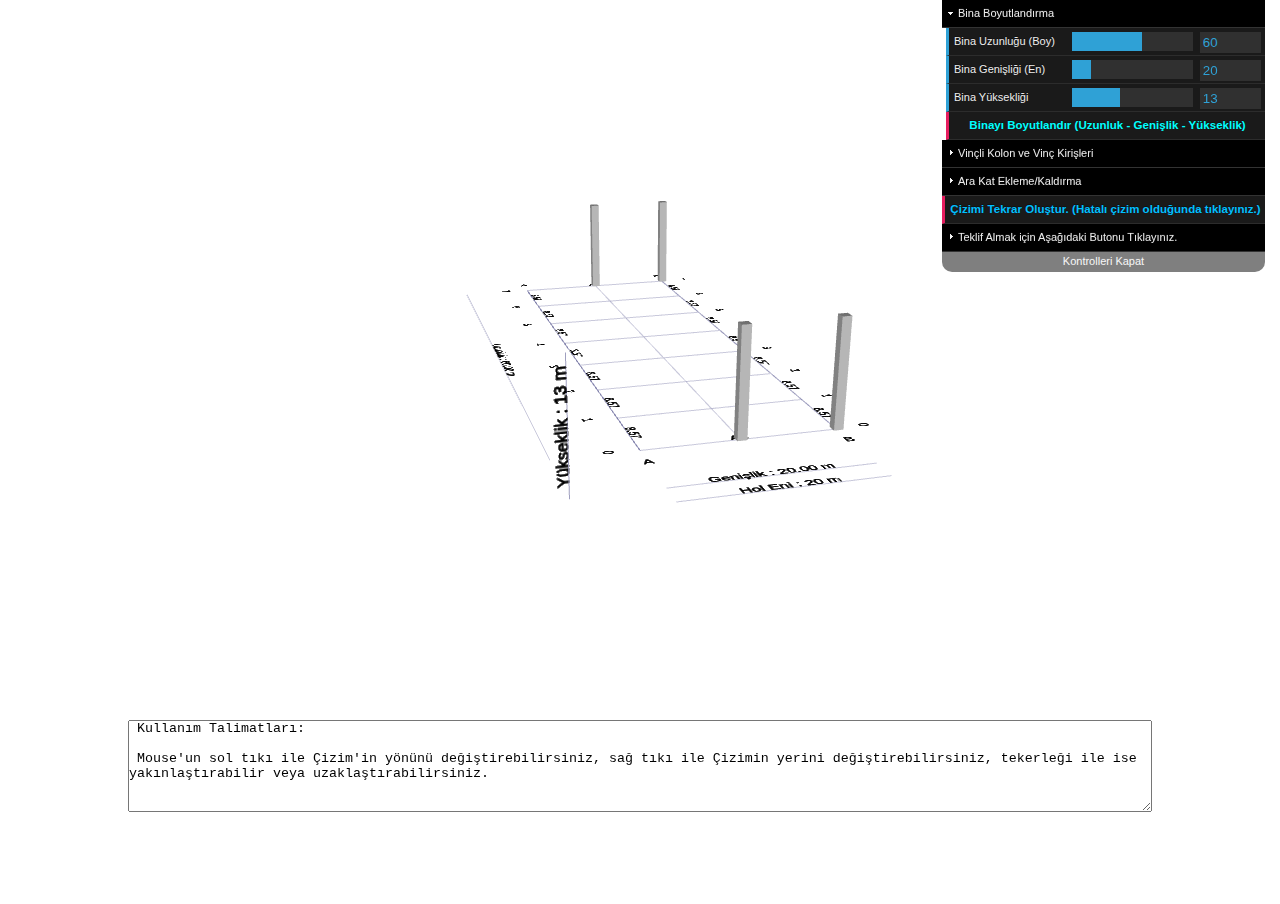
==== index.html @ a9280a76 "added direction service <google.maps.api>" ====
<!DOCTYPE html>
		<html>
        <head>
          <meta charset="UTF-8" name="viewport" content="width=device-width, initial-scale=1.0">
		  <meta name="theme-color" content="#F0FFFF"/>
          <title>3D Web Uygulaması - Three.js</title>
              <link rel="stylesheet" href="css/style.css">
			<style>
				textarea{
					
					width = 10px;
					height= 10px;
				}
			</style>
        </head>
        <body>
			
		<noscript>
    		Bu uygulamayı çalıştırmak için tarayıcınızın JavaScript desteklemesi gerekmektedir. Lütfen ayarlardan açınız veya teknik ekibinizden açmak için yardım isteyiniz.
		</noscript>
		
		<div id="info">
			<textarea rows="6" cols="100%" readonly> Kullanım Talimatları:
				
 Mouse'un sol tıkı ile Çizim'in yönünü değiştirebilirsiniz, sağ tıkı ile Çizimin yerini değiştirebilirsiniz, tekerleği ile ise yakınlaştırabilir veya uzaklaştırabilirsiniz.
			</textarea>		
		</div>		
			
			<form action="http://localhost/tutorialsPoint/holymoly/new-form-index.php" method="get">
			  <input type="text" name="boy" id="gonderBoy">
			  <input type="text" name="en" id="gonderEn">
			</form>
	
		<div id="mydivtag"></div>
        <div id="container" style="text-align:center">

        </div>
        <script>
		document.addEventListener("DOMContentLoaded", function(event){
			
			var app = ThreeUtils.setupApp();
			var scene = app.scene;
  
			var geom = new THREE.CubeGeometry(100, 0, 0);
			var mat = new THREE.MeshPhongMaterial({color: 0xffffff});
			var mesh = new THREE.Mesh(geom, mat);
		  
			app.camera.position.set(-25, 40, 90);
			app.camera.lookAt(app.scene.position); //the origin
			
			if(app.camera.position.z < 0){

				app.camera.rotation.z = 0;
			}

			ThreeUtils.animate();
		});

        </script>
        <script src="js/jquery-1.9.0.js"></script>
        <script src='js/three.min.js'></script>
		<script src="https://code.jquery.com/jquery-1.12.4.js"></script>
		<script src='js/SceneExporter.js'></script>	
		<script src="js/OBJLoader.js"></script>
		<script src="js/MTLLoader.js"></script>
        <script src='js/TrackballControls.js'></script>
		
		<script type="text/javascript" src="js/THREEx.screenshot.js"></script>
			
        <script src='js/dat.gui.js'></script>
		<script src="js/index.js"></script>
        <script src='js/ozellikler.js'></script>
		<script src="js/OrbitControls.js"></script>
		<script src="js/DragControls.js"></script>
					
        </body>
        </html>
---- css/style.css ----
*{
	
  margin: 0;
  padding: 0;
}

html{
	
  overflow: hidden;
}

#info{
	
	position: fixed;
	top: 80%;
	width:  80%;
	padding-left: 10%;
	padding-right: 10%;
	text-align: center;
	z-index: 50;
	display: grid;
}

p{
	
    color: #000000;
    text-align: center;
    width: 10%;
    height: 10%;
}

#container{
	
    position: absolute;
    top: 0;
    left: 0;
	width: 100%;
    height: 100%;
	zIndex: -10;
    background: radial-gradient(#FFFFFF,#FFFFFF);
}

.dg.main .close-button{
	
  	opacity: 0.5;
  	border-radius: 0 0 10px 10px;
}

#title{
	
  	position:absolute;
  	width:100%;
  	left: 20px;
  	top: 20px;
  	font-family:'Open Sans', sans-serif;
  	color:#ffffff;
  	line-height : 1.5;
  	font-size: 2em;
}

.subtitle{
	
  	color:#ffffff;
  	text-transform: uppercase;
  	font-size: 0.4em;
}

.full_width{
	
  	width: 100% !important;
}

.reset_button{
	
	width: 100% !important;
	color: deepskyblue !important; 
	font-size: 105% !important;
	font-weight: bold;
	text-align: center;
}

.kontrol_buttons{
	
    width: 100% !important;
	color: cyan !important;
	font-size: 105% !important;
	font-weight: bold;
	text-align: center;
}

.teklif_button{
	
	width: 100% !important;
	text-align: center !important;
}
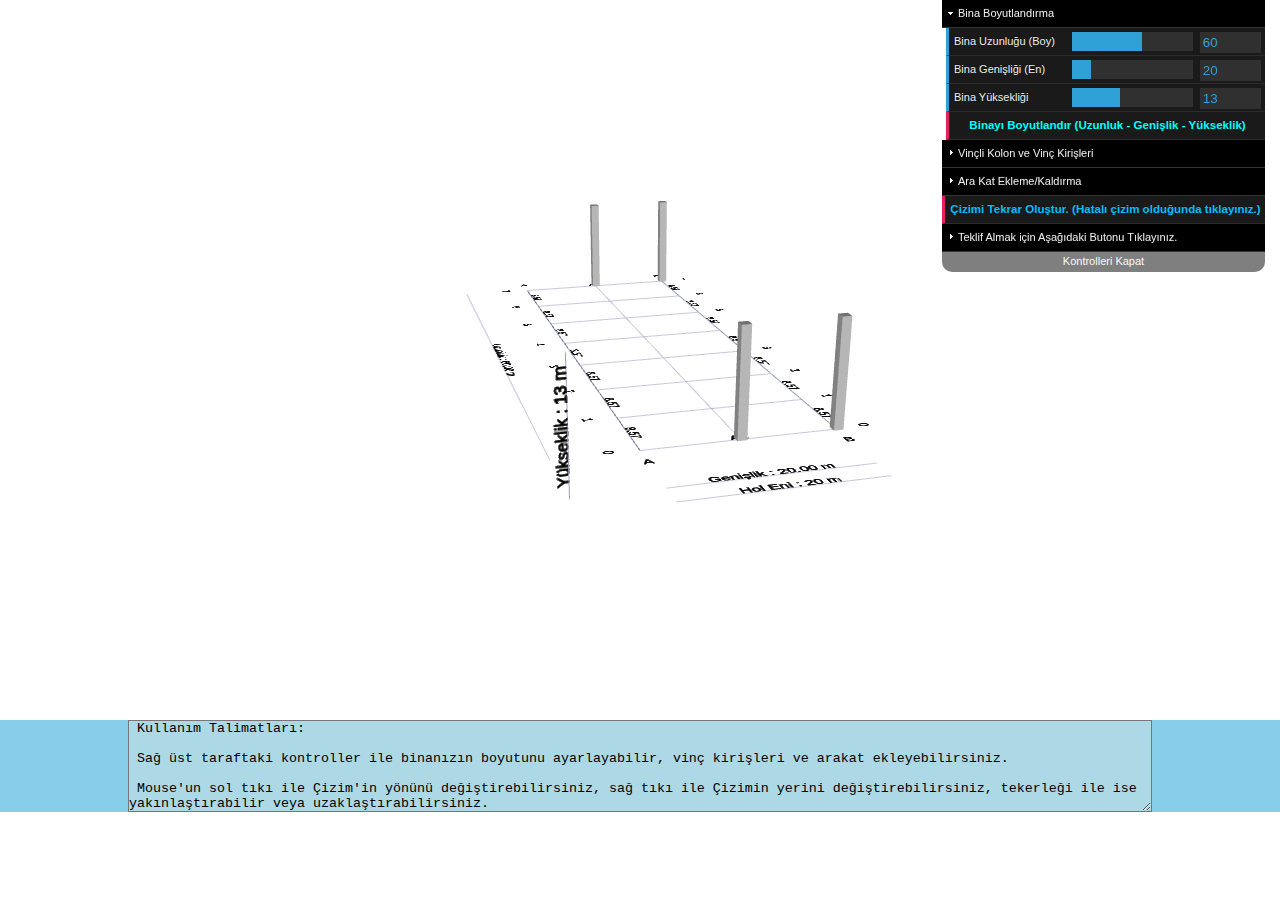
==== commit c95b7078: "3 boyutlu çizimin hataları düzeltildi." ====
--- a/index.html
+++ b/index.html
@@ -18,9 +18,11 @@
 		<noscript>
     		Bu uygulamayı çalıştırmak için tarayıcınızın JavaScript desteklemesi gerekmektedir. Lütfen ayarlardan açınız veya teknik ekibinizden açmak için yardım isteyiniz.
 		</noscript>
-		
-		<div id="info">
-			<textarea rows="6" cols="100%" readonly> Kullanım Talimatları:
+					
+		<div id="info" style="background-color: skyblue" >
+			<textarea rows="6" cols="100%" style="background-color: lightblue" readonly> Kullanım Talimatları:
+
+ Sağ üst taraftaki kontroller ile binanızın boyutunu ayarlayabilir, vinç kirişleri ve arakat ekleyebilirsiniz.
 				
  Mouse'un sol tıkı ile Çizim'in yönünü değiştirebilirsiniz, sağ tıkı ile Çizimin yerini değiştirebilirsiniz, tekerleği ile ise yakınlaştırabilir veya uzaklaştırabilirsiniz.
 			</textarea>		
@@ -52,7 +54,6 @@
 
 				app.camera.rotation.z = 0;
 			}
-
 			ThreeUtils.animate();
 		});
 
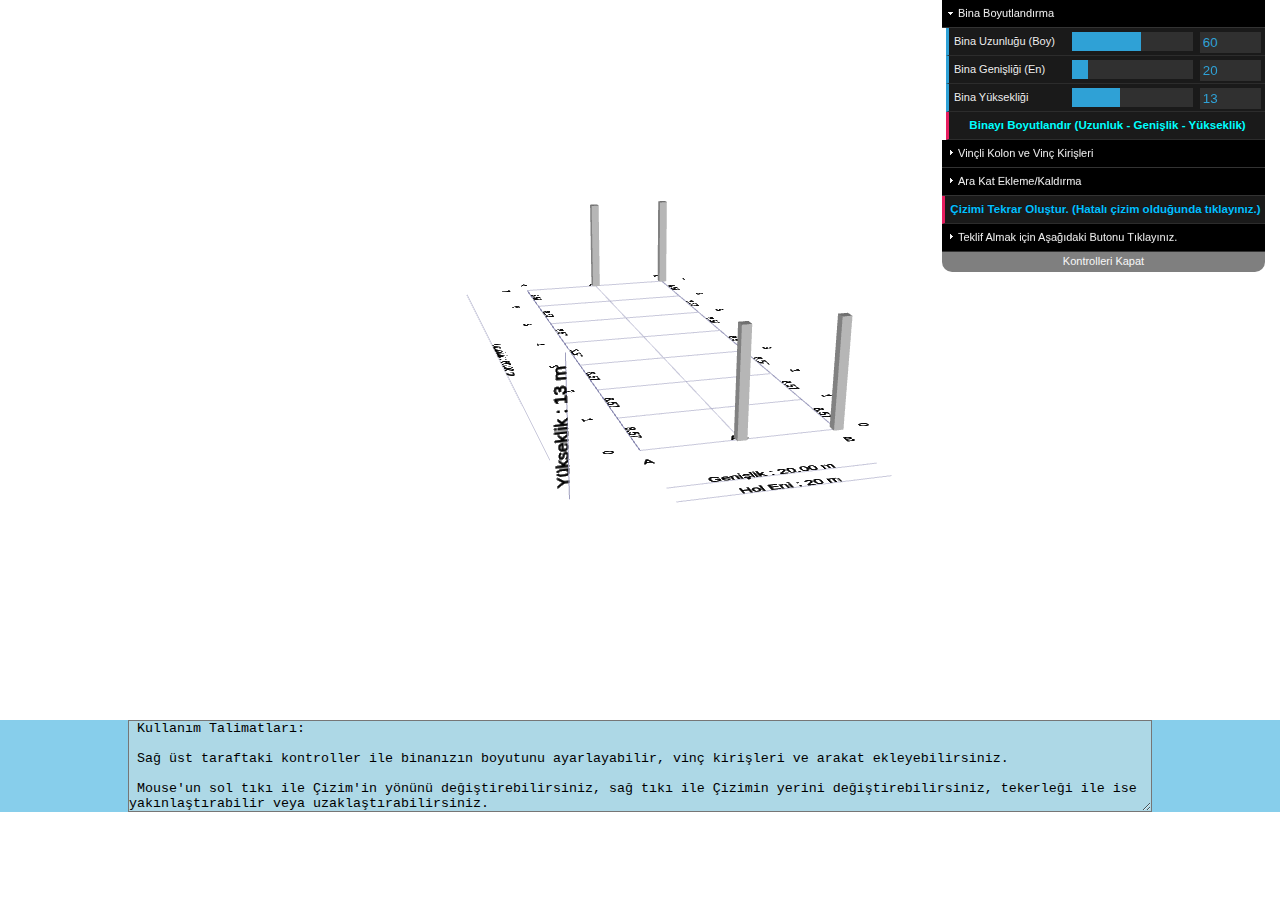
==== commit 1cbcf969: "3 Boyutlu Çizimin 2D png dosyası server a kaydediliyor." ====
--- a/index.html
+++ b/index.html
@@ -14,7 +14,6 @@
 			</style>
         </head>
         <body>
-			
 		<noscript>
     		Bu uygulamayı çalıştırmak için tarayıcınızın JavaScript desteklemesi gerekmektedir. Lütfen ayarlardan açınız veya teknik ekibinizden açmak için yardım isteyiniz.
 		</noscript>
@@ -42,7 +41,6 @@
 			
 			var app = ThreeUtils.setupApp();
 			var scene = app.scene;
-  
 			var geom = new THREE.CubeGeometry(100, 0, 0);
 			var mat = new THREE.MeshPhongMaterial({color: 0xffffff});
 			var mesh = new THREE.Mesh(geom, mat);
@@ -54,10 +52,12 @@
 
 				app.camera.rotation.z = 0;
 			}
+			
 			ThreeUtils.animate();
 		});
 
         </script>
+		<script src="https://ajax.googleapis.com/ajax/libs/jquery/3.2.1/jquery.min.js"></script>
         <script src="js/jquery-1.9.0.js"></script>
         <script src='js/three.min.js'></script>
 		<script src="https://code.jquery.com/jquery-1.12.4.js"></script>
@@ -73,6 +73,5 @@
         <script src='js/ozellikler.js'></script>
 		<script src="js/OrbitControls.js"></script>
 		<script src="js/DragControls.js"></script>
-					
         </body>
         </html>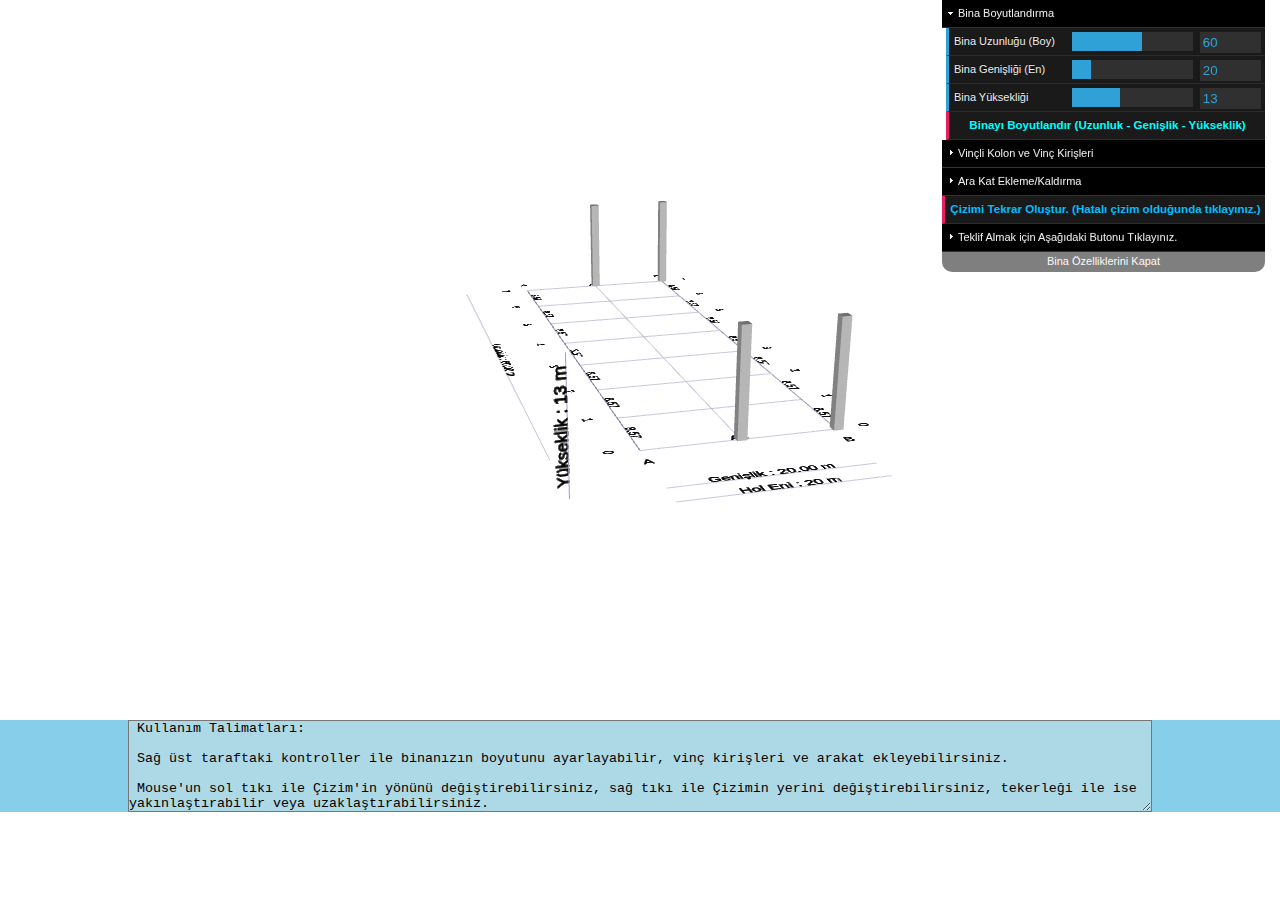
==== commit a612af3a: "+ onsubmit controls. (create form) + some input fields are no longer required (create form) + calcul" ====
--- a/index.html
+++ b/index.html
@@ -5,19 +5,13 @@
 		  <meta name="theme-color" content="#F0FFFF"/>
           <title>3D Web Uygulaması - Three.js</title>
               <link rel="stylesheet" href="css/style.css">
-			<style>
-				textarea{
-					
-					width = 10px;
-					height= 10px;
-				}
-			</style>
         </head>
         <body>
+			
 		<noscript>
     		Bu uygulamayı çalıştırmak için tarayıcınızın JavaScript desteklemesi gerekmektedir. Lütfen ayarlardan açınız veya teknik ekibinizden açmak için yardım isteyiniz.
 		</noscript>
-					
+		
 		<div id="info" style="background-color: skyblue" >
 			<textarea rows="6" cols="100%" style="background-color: lightblue" readonly> Kullanım Talimatları:
 
@@ -25,8 +19,7 @@
 				
  Mouse'un sol tıkı ile Çizim'in yönünü değiştirebilirsiniz, sağ tıkı ile Çizimin yerini değiştirebilirsiniz, tekerleği ile ise yakınlaştırabilir veya uzaklaştırabilirsiniz.
 			</textarea>		
-		</div>		
-			
+		</div>
 			<form action="http://localhost/tutorialsPoint/holymoly/new-form-index.php" method="get">
 			  <input type="text" name="boy" id="gonderBoy">
 			  <input type="text" name="en" id="gonderEn">
@@ -37,31 +30,32 @@
 
         </div>
         <script>
-		document.addEventListener("DOMContentLoaded", function(event){
+        document.addEventListener("DOMContentLoaded", function(event){
 			
 			var app = ThreeUtils.setupApp();
 			var scene = app.scene;
+	  
 			var geom = new THREE.CubeGeometry(100, 0, 0);
 			var mat = new THREE.MeshPhongMaterial({color: 0xffffff});
 			var mesh = new THREE.Mesh(geom, mat);
-		  
+			  
 			app.camera.position.set(-25, 40, 90);
-			app.camera.lookAt(app.scene.position); //the origin
-			
-			if(app.camera.position.z < 0){
+			app.camera.lookAt(app.scene.position); // the origin
+				
+				if (app.camera.position.z < 0){
 
-				app.camera.rotation.z = 0;
-			}
-			
-			ThreeUtils.animate();
-		});
+					app.camera.rotation.z = 0;
+				}
+
+				ThreeUtils.animate();
+        });
 
         </script>
 		<script src="https://ajax.googleapis.com/ajax/libs/jquery/3.2.1/jquery.min.js"></script>
         <script src="js/jquery-1.9.0.js"></script>
         <script src='js/three.min.js'></script>
 		<script src="https://code.jquery.com/jquery-1.12.4.js"></script>
-		<script src='js/SceneExporter.js'></script>	
+			
 		<script src="js/OBJLoader.js"></script>
 		<script src="js/MTLLoader.js"></script>
         <script src='js/TrackballControls.js'></script>
@@ -73,5 +67,6 @@
         <script src='js/ozellikler.js'></script>
 		<script src="js/OrbitControls.js"></script>
 		<script src="js/DragControls.js"></script>
+					
         </body>
         </html>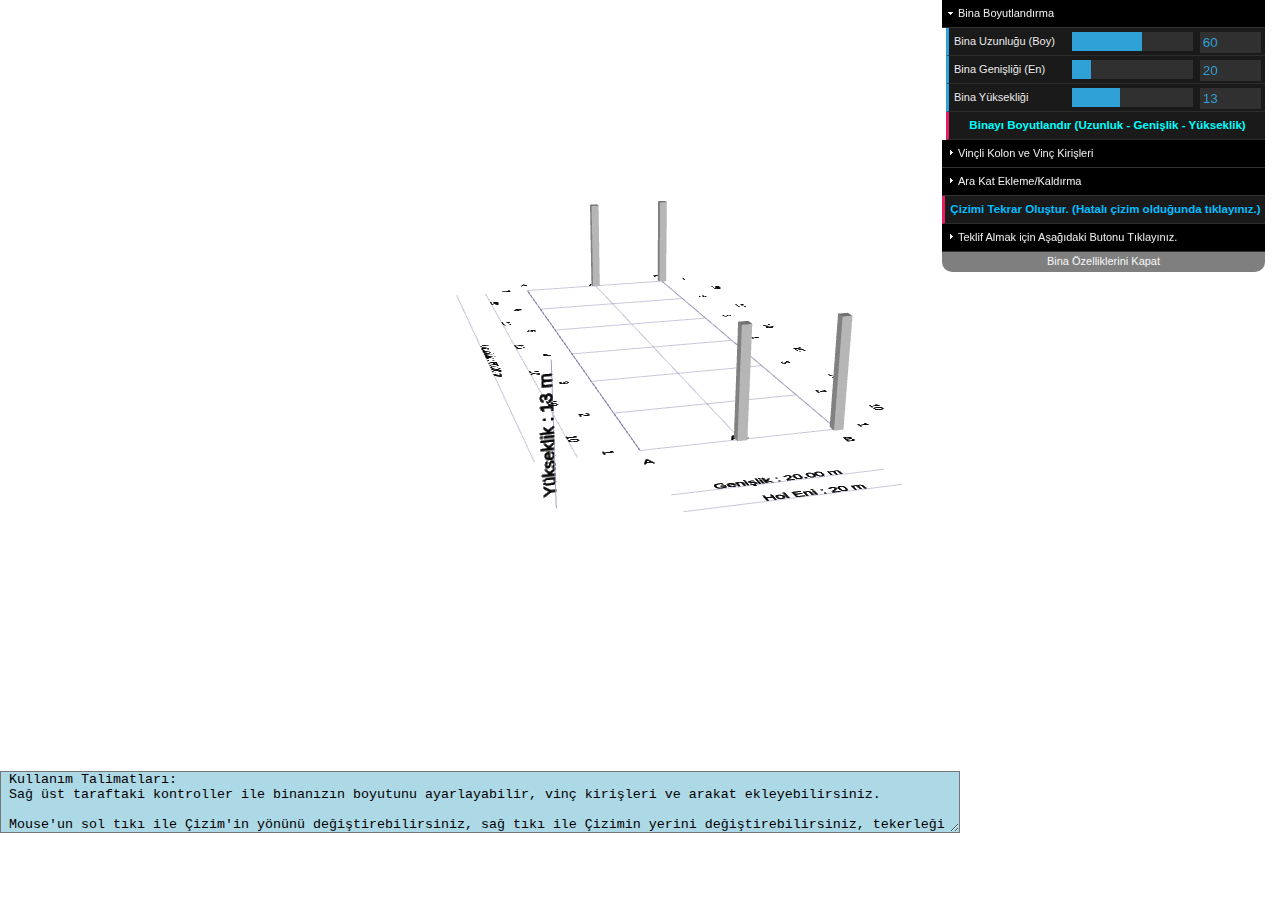
==== commit 4592d7ef: "simple html and css changes." ====
--- a/index.html
+++ b/index.html
@@ -12,9 +12,8 @@
     		Bu uygulamayı çalıştırmak için tarayıcınızın JavaScript desteklemesi gerekmektedir. Lütfen ayarlardan açınız veya teknik ekibinizden açmak için yardım isteyiniz.
 		</noscript>
 		
-		<div id="info" style="background-color: skyblue" >
-			<textarea rows="6" cols="100%" style="background-color: lightblue" readonly> Kullanım Talimatları:
-
+		<div class="textarea" id="info" style="background-color: skyblue" >
+			<textarea class="text" rows="4" cols="50%" style="background-color: lightblue" readonly> Kullanım Talimatları:
  Sağ üst taraftaki kontroller ile binanızın boyutunu ayarlayabilir, vinç kirişleri ve arakat ekleyebilirsiniz.
 				
  Mouse'un sol tıkı ile Çizim'in yönünü değiştirebilirsiniz, sağ tıkı ile Çizimin yerini değiştirebilirsiniz, tekerleği ile ise yakınlaştırabilir veya uzaklaştırabilirsiniz.
--- a/css/style.css
+++ b/css/style.css
@@ -13,12 +13,11 @@
 	
 	position: fixed;
 	top: 80%;
-	width:  80%;
-	padding-left: 10%;
-	padding-right: 10%;
+	width:  75%;
 	text-align: center;
 	z-index: 50;
 	display: grid;
+	margin-top: 4%;
 }
 
 p{
@@ -79,6 +78,15 @@
 	text-align: center;
 }
 
+.elilegir{
+	
+	width: 100% !important;
+	color: crimson !important; 
+	font-size: 105% !important;
+	font-weight: bold;
+	text-align: center;
+}
+
 .kontrol_buttons{
 	
     width: 100% !important;
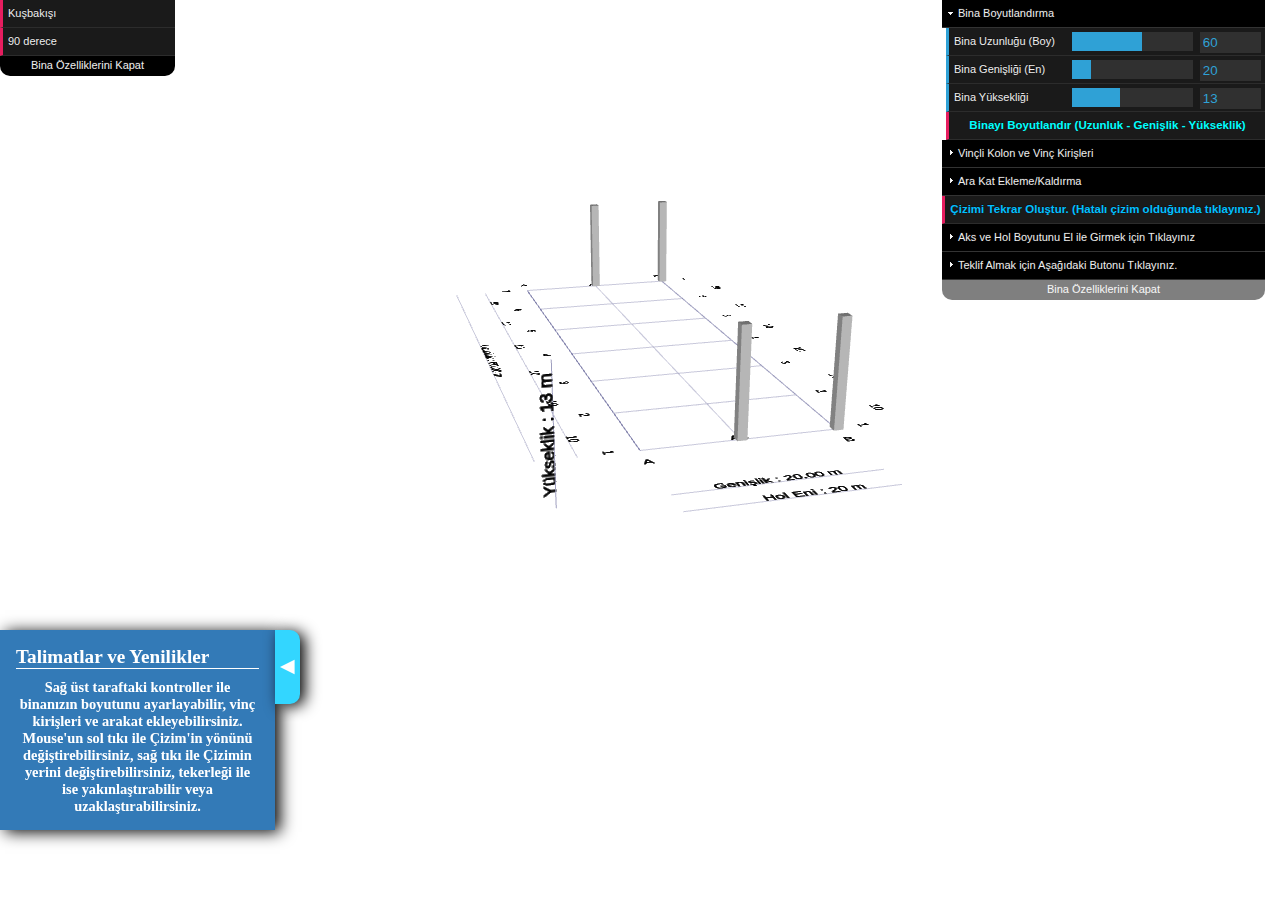
==== commit d89c1118: "Talimatlar pop-up ile sayfaya eklendi." ====
--- a/index.html
+++ b/index.html
@@ -5,20 +5,14 @@
 		  <meta name="theme-color" content="#F0FFFF"/>
           <title>3D Web Uygulaması - Three.js</title>
               <link rel="stylesheet" href="css/style.css">
+			  <link rel="stylesheet" href="css/nfpopup.css">
         </head>
         <body>
 			
 		<noscript>
     		Bu uygulamayı çalıştırmak için tarayıcınızın JavaScript desteklemesi gerekmektedir. Lütfen ayarlardan açınız veya teknik ekibinizden açmak için yardım isteyiniz.
 		</noscript>
-		
-		<div class="textarea" id="info" style="background-color: skyblue" >
-			<textarea class="text" rows="4" cols="50%" style="background-color: lightblue" readonly> Kullanım Talimatları:
- Sağ üst taraftaki kontroller ile binanızın boyutunu ayarlayabilir, vinç kirişleri ve arakat ekleyebilirsiniz.
-				
- Mouse'un sol tıkı ile Çizim'in yönünü değiştirebilirsiniz, sağ tıkı ile Çizimin yerini değiştirebilirsiniz, tekerleği ile ise yakınlaştırabilir veya uzaklaştırabilirsiniz.
-			</textarea>		
-		</div>
+
 			<form action="http://localhost/tutorialsPoint/holymoly/new-form-index.php" method="get">
 			  <input type="text" name="boy" id="gonderBoy">
 			  <input type="text" name="en" id="gonderEn">
@@ -28,6 +22,17 @@
         <div id="container" style="text-align:center">
 
         </div>
+			
+		  <div class="popup"  >
+			  <div class="popup-content">
+				<h3>Talimatlar ve Yenilikler</h3>
+				<h4>Sağ üst taraftaki kontroller ile binanızın boyutunu ayarlayabilir, vinç kirişleri ve arakat ekleyebilirsiniz.
+				
+ Mouse'un sol tıkı ile Çizim'in yönünü değiştirebilirsiniz, sağ tıkı ile Çizimin yerini değiştirebilirsiniz, tekerleği ile ise yakınlaştırabilir veya uzaklaştırabilirsiniz.</h4>
+			  </div>  
+			  <a class="buttonnf" ></a>
+		  </div>
+			
         <script>
         document.addEventListener("DOMContentLoaded", function(event){
 			
@@ -63,6 +68,7 @@
 			
         <script src='js/dat.gui.js'></script>
 		<script src="js/index.js"></script>
+		<script src="js/nfpopup.js"></script>
         <script src='js/ozellikler.js'></script>
 		<script src="js/OrbitControls.js"></script>
 		<script src="js/DragControls.js"></script>
--- a/css/style.css
+++ b/css/style.css
@@ -37,6 +37,12 @@
     height: 100%;
 	zIndex: -10;
     background: radial-gradient(#FFFFFF,#FFFFFF);
+}
+
+#gui2{
+	
+	position: absolute;
+	text-align: left;
 }
 
 .dg.main .close-button{
--- a/css/nfpopup.css
+++ b/css/nfpopup.css
@@ -0,0 +1,58 @@
+
+.popup-content h3{
+  border-bottom: 1px solid #fff;
+  font-size: 1.2em;
+  margin-bottom: .5em;
+}
+
+.popup{
+  left: 0;
+  position: fixed;
+  top: 70%;
+  transition: left .5s ease;
+}
+
+.popup-content h4{
+
+	font-size:0.9em;
+	text-align: center;
+}
+
+.popup-content{
+    background-color: #337AB7;
+    box-shadow:  5px 2px 15px black;
+    box-sizing: border-box;    
+    color: white;
+    float: left;
+    height: 200px;
+    padding: 1em;
+    width: 275px;    
+}
+
+.close{
+  left: -275px;
+}
+
+.buttonnf{
+  background-color:  rgb(51, 214, 255);  
+  border-bottom-right-radius: 10px;
+  border-top-right-radius: 10px;
+  box-shadow:  5px 2px 15px black;
+  float: left;
+  height: 50px;
+  padding-top: 1.5em;
+  width: 25px;  
+}
+.buttonnf::after{
+    content:"◀";
+    color: white;
+    cursor: pointer;
+    font-size: 1.2em;
+    padding: 5px;
+  }
+.buttonnf-closed::after{
+    content:"▶";
+    color: white;
+    cursor: pointer;
+    font-size: 1.2em;
+}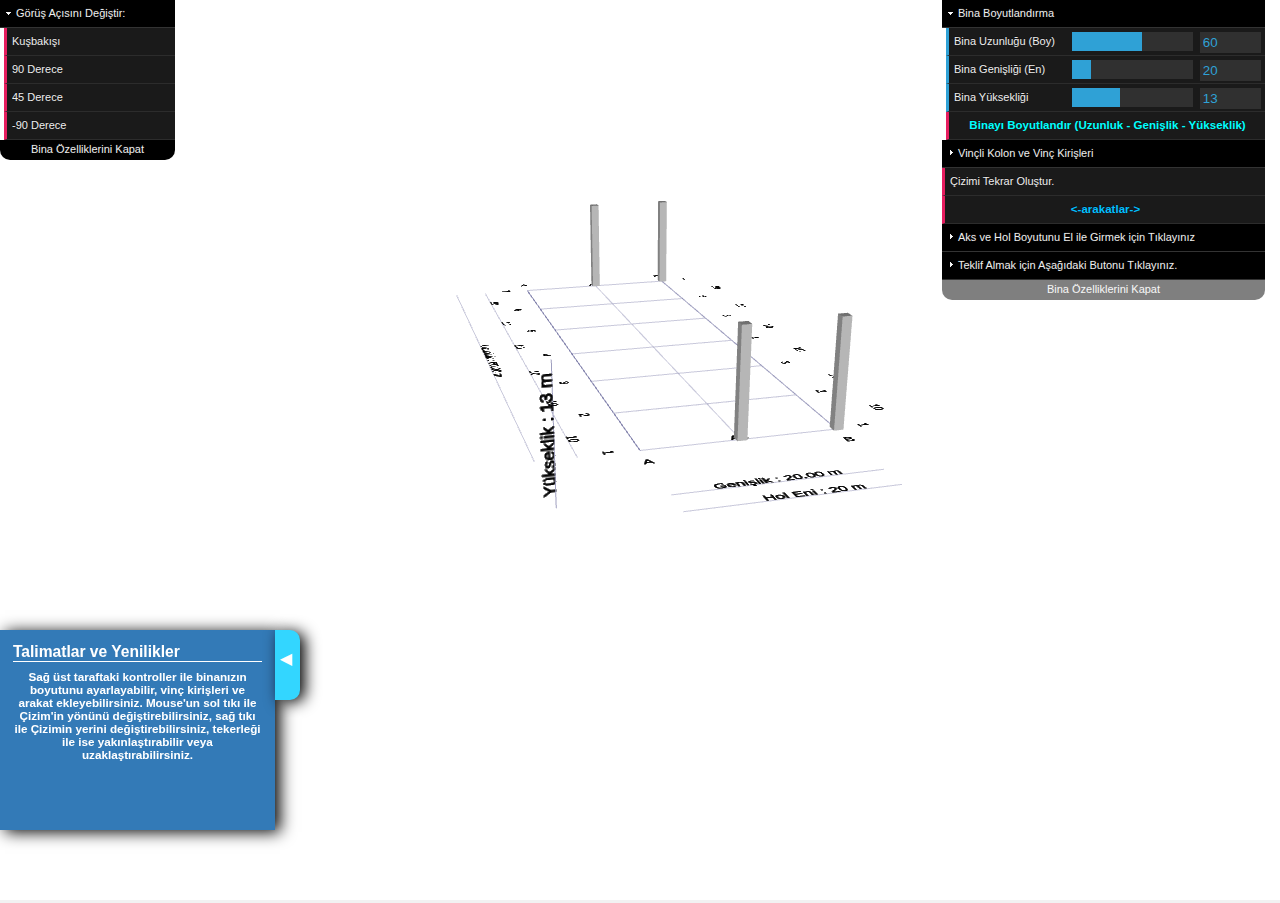
==== commit fd0c2040: "[WIP]popup içinde form ile arakat işlemleri" ====
--- a/index.html
+++ b/index.html
@@ -6,6 +6,7 @@
           <title>3D Web Uygulaması - Three.js</title>
               <link rel="stylesheet" href="css/style.css">
 			  <link rel="stylesheet" href="css/nfpopup.css">
+			  <link rel="stylesheet" href="css/new-form-style.css">
         </head>
         <body>
 			
@@ -26,15 +27,70 @@
 		  <div class="popup"  >
 			  <div class="popup-content">
 				<h3>Talimatlar ve Yenilikler</h3>
-				<h4>Sağ üst taraftaki kontroller ile binanızın boyutunu ayarlayabilir, vinç kirişleri ve arakat ekleyebilirsiniz.
+				  <h4>Sağ üst taraftaki kontroller ile binanızın <strong>boyutunu</strong> ayarlayabilir, <strong>vinç kirişleri ve arakat</strong> ekleyebilirsiniz.
 				
- Mouse'un sol tıkı ile Çizim'in yönünü değiştirebilirsiniz, sağ tıkı ile Çizimin yerini değiştirebilirsiniz, tekerleği ile ise yakınlaştırabilir veya uzaklaştırabilirsiniz.</h4>
-			  </div>  
-			  <a class="buttonnf" ></a>
+ Mouse'un sol tıkı ile Çizim'in <strong>yönünü</strong> değiştirebilirsiniz, sağ tıkı ile Çizimin <strong>yerini</strong> değiştirebilirsiniz, tekerleği ile ise <strong>yakınlaştırabilir</strong> veya <strong>uzaklaştırabilirsiniz.</strong></h4>
+			  </div>
+			  <a class="buttonnf"></a>
 		  </div>
 			
-        <script>
-        document.addEventListener("DOMContentLoaded", function(event){
+
+			
+			
+			
+		<!-- popup -->
+		<div id="myModal" class="modal">
+		
+			
+			
+		<form class='form'>	
+		  <!-- Modal content -->
+		  <div class="modal-content">
+			<span class="close-arakat">&times;</span>
+			<div class="gui-content" id="gui-content">
+				
+				  <div class='label'>
+					<label for='number_01'>Kısmi Arakat Uzunlugu:</label>
+					<label for='number_01'>Kısmi Arakat Genişliği:</label
+				  </div>
+				  <div class='input'>
+
+					<input type="number" class="textfield" required='required' min="1" max="15" pattern=".{2,}" value="" id="extra7" name="" onkeypress="return isNumber(event)" />
+					  
+					<input type="number" class="textfield" required='required' min="1" max="15" pattern=".{2,}" value="" id="extra7" name="" onkeypress="return isNumber(event)" />
+					<span class='hint'></span>
+				  </div>
+			</div>
+		  </div>
+		</form>
+			
+			
+			
+		</div>
+
+			
+			
+			
+			
+			
+			
+			
+			
+			<script>
+				
+			function isNumber(evt){
+		
+				evt = (evt) ? evt : window.event;
+				var charCode = (evt.which) ? evt.which : evt.keyCode;
+
+				if(charCode > 31 && (charCode < 48 || charCode > 57)){
+					//"window.location.assign('index.html');"
+					return false;
+				}
+				return true;
+			}
+				
+			document.addEventListener("DOMContentLoaded", function(event){
 			
 			var app = ThreeUtils.setupApp();
 			var scene = app.scene;
--- a/css/style.css
+++ b/css/style.css
@@ -3,6 +3,57 @@
   margin: 0;
   padding: 0;
 }
+
+
+
+/*popup css*/
+
+.modal{
+	
+    display: none; /* Hidden by default */
+    position: fixed; /* Stay in place */
+    z-index: 1; /* Sit on top */
+    padding-top: 100px; /* Location of the box */
+    left: 0;
+    top: 0;
+    width: 100%; /* Full width */
+    height: 100%; /* Full height */
+    overflow: auto; /* Enable scroll if needed */
+    background-color: rgba(0,0,0, 0.5); /* Fallback color */
+    
+}
+
+/* Modal Content */
+.modal-content{
+	
+	background-color: rgba(255,255,255, 0.8);
+    margin: auto;
+    padding: 20px;
+    border: 1px solid #888;
+    width: 80%;
+}
+
+/* The Close Button */
+.close-arakat{
+	
+    color: #aaaaaa;
+    float: right;
+    font-size: 28px;
+    font-weight: bold;
+}
+
+.close-arakat:hover,
+.close-arakat:focus{
+	
+    color: #000;
+    text-decoration: none;
+    cursor: pointer;
+}
+
+/*popup over.*/
+
+
+
 
 html{
 	
--- a/css/new-form-style.css
+++ b/css/new-form-style.css
@@ -0,0 +1,1040 @@
+/* ===================================== */
+/* CANVAS SETTINGS */
+body {
+	
+  font-family: Overpass, sans-serif;
+  font-size: 13px;
+  background-color: #F2F2F2;
+  color: #393936;
+  width: 100%;
+  margin: 0;
+  padding: 0;
+}
+
+.header {
+	
+  border-top: 4px solid #01536D;
+  background: #14A5E6;
+  z-index: 1;
+  background: url('[data-uri]');
+  background: -webkit-gradient(linear, 50% 0%, 50% 100%, color-stop(0%, #5bc2f1), color-stop(40%, #5bc2f1), color-stop(100%, #14a5e6));
+  background: -moz-linear-gradient(top, #5bc2f1 0%, #5bc2f1 40%, #14a5e6 100%);
+  background: -webkit-linear-gradient(top, #5bc2f1 0%, #5bc2f1 40%, #14a5e6 100%);
+  background: linear-gradient(to bottom, #5bc2f1 0%, #5bc2f1 40%, #14a5e6 100%);
+}
+
+.maincontent {
+	
+  width: 960px;
+  background: white;
+  margin: 0 auto 15px auto;
+  border-radius: 0 0 7px 7px;
+  box-shadow: 0 1px 5px rgba(0, 0, 0, 0.6);
+}
+
+.navigation {
+	
+  border-bottom: 1px solid #CCC;
+  width: 100%;
+  background: #f0f0f0;
+  margin-bottom: 30px;
+  padding: 1.4em 0;
+}
+
+.content {
+	
+  height: 300px;
+}
+
+.footer {
+	
+  height: 55px;
+  background: #EBEBEB;
+  border-top: 1px solid #F2F2F2;
+}
+
+h1 {
+	
+  color: rgba(255, 255, 255, 0.87);
+  text-align: center;
+  text-shadow: 0 -1px 0 rgba(0, 0, 0, 0.25);
+  margin: 0;
+  padding: 0.7em 0;
+}
+
+h2 {
+	
+  margin: 0;
+  padding: 0;
+  text-align: center;
+  color: rgba(0, 0, 0, 0.2);
+}
+
+@media screen and (max-width: 980px) {
+	
+  body,
+  .maincontent {
+	  
+    width: auto;
+  }
+}
+/* ===================================== */
+/* VARIABLES */
+/* ===================================== */
+/* MIXINS */
+/*
+  =======================================
+  FORMS
+  =======================================
+*/
+.form {
+	
+  width: 100%;
+  display: block;
+  line-height: 1;
+  color: #3c3c3c;
+}
+
+fieldset {
+	
+  border: 0 none;
+  padding: 0;
+  margin: 0;
+}
+
+.control_group {
+	
+  padding: 5px 8px;
+  position: relative;
+  white-space: nowrap;
+}
+.control_group .label {
+	
+  width: 200px;
+  float: left;
+  text-align: right;
+  position: relative;
+  padding: 0;
+}
+.control_group .input {
+	
+  margin-left: 200px;
+  position: relative;
+  min-height: 2.5em;
+}
+
+/*
+  =======================================
+  INPUTS
+  =======================================
+*/
+/* general */
+.form {
+  /* general styling of fields */
+  /* placeholder for various browsers
+     (needs to be separate) */
+  /* remove placeholder on focus
+     (needs to be separate) */
+  /* required field */
+  /* informative values */
+  /* disabled field */
+  /* warning field */
+  /* error field */
+  /* checking items */
+}
+.form .label label {
+	
+  line-height: 2.5;
+  display: inline-block;
+  padding: 0 20px 0 3px;
+}
+.form input,
+.form select,
+.form textarea {
+	
+  font-family: "Liberation Sans", sans-serif;
+}
+.form input {
+	
+  line-height: 1.3;
+}
+.form input[type="text"],
+.form input[type="password"],
+.form input[type="email"],
+.form input[type="url"],
+.form input[type="search"],
+.form input[type="date"],
+.form input[type="number"],
+.form textarea {
+	
+  width: 280px;
+  padding: 6px 10px;
+  color: inherit;
+  outline: none;
+  border: 1px solid #c5c5c2;
+  margin-bottom: 7px;
+  -moz-box-shadow: 0 1px 2px 0 #cdcdca inset;
+  -webkit-box-shadow: 0 1px 2px 0 #cdcdca inset;
+  box-shadow: 0 1px 2px 0 #cdcdca inset;
+  -moz-border-radius: 3px;
+  -webkit-border-radius: 3px;
+  border-radius: 3px;
+}
+.form input[type="text"]:hover,
+.form input[type="password"]:hover,
+.form input[type="email"]:hover,
+.form input[type="url"]:hover,
+.form input[type="search"]:hover,
+.form input[type="date"]:hover,
+.form input[type="number"]:hover,
+.form textarea:hover {
+	
+  border-color: #989893;
+}
+.form input[type="text"]:focus,
+.form input[type="password"]:focus,
+.form input[type="email"]:focus,
+.form input[type="url"]:focus,
+.form input[type="search"]:focus,
+.form input[type="date"]:focus,
+.form input[type="number"]:focus,
+.form textarea:focus {
+	
+  border-color: #3993d9;
+  -moz-box-shadow: 0 0 2px #3993d9;
+  -webkit-box-shadow: 0 0 2px #3993d9;
+  box-shadow: 0 0 2px #3993d9;
+  -moz-transition: all 0.17s linear;
+  -o-transition: all 0.17s linear;
+  -webkit-transition: all 0.17s linear;
+  transition: all 0.17s linear;
+}
+.form input[type="file"],
+.form input[type="range"] {
+	
+  width: auto;
+  max-width: 290px;
+  padding: 6px 0;
+  margin-bottom: 7px;
+}
+.form input[type="range"] {
+	
+  width: 290px;
+  padding-top: 4px;
+}
+.form input[type="number"] {
+	
+  width: 300px !important;
+  text-align: left;
+}
+
+.form select {
+	
+  min-width: 186.66667px;
+  width: auto;
+  max-width: 270px;
+  padding: 4px 0 4px 10px;
+  position: relative;
+  top: 2px;
+  font-size: 100%;
+  color: #3c3c3c;
+}
+.form select[multiple="multiple"] {
+	
+  background: white;
+  height: auto;
+  line-height: 1.5;
+  border: 1px solid #c5c5c2;
+}
+.form textarea {
+	
+  height: auto;
+  resize: none;
+  overflow: auto;
+}
+.form input::-webkit-input-placeholder {
+	
+  color: #c8c8c8;
+  font-style: italic;
+}
+.form input:-moz-placeholder {
+	
+  color: #c8c8c8;
+  font-style: italic;
+}
+.form input:focus::-webkit-input-placeholder {
+	
+  color: rgba(255, 255, 255, 0);
+}
+.form input:focus:-moz-placeholder {
+	
+  color: rgba(255, 255, 255, 0);
+}
+.form .required .label {
+	
+  position: relative;
+}
+.form .required .label:after {
+	
+  display: inline-block;
+  position: absolute;
+  right: 11px;
+  top: 4px;
+  font-size: 125%;
+  font-weight: bold;
+  content: '*';
+  color: #2479bb;
+}
+
+.form .required .labelnotreq {
+	
+  position: relative;
+}
+
+.form .required .labelnotreq:after {
+	
+  display: inline-block;
+  position: absolute;
+  right: 11px;
+  top: 4px;
+  font-size: 125%;
+  font-weight: bold;
+  color: #2479bb;
+}
+
+.form .required.warning .label:after {
+	
+  color: #ff860e;
+}
+.form .required.error .label:after {
+	
+  color: #e60000;
+}
+.form .value {
+	
+  display: inline-block;
+  width: 280px;
+  padding: 8px 0;
+  margin-bottom: 7px;
+  line-height: 1.3;
+  font-size: 100%;
+  color: #898989;
+}
+.form .readonly input,
+.form .readonly textarea,
+.form .readonly select,
+.form .disabled input,
+.form .disabled textarea,
+.form .disabled select {
+	
+  color: #a2a2a2;
+  background: #f7f7f6;
+}
+.form .readonly input:hover, .form .readonly input:focus,
+.form .readonly textarea:hover,
+.form .readonly textarea:focus,
+.form .readonly select:hover,
+.form .readonly select:focus,
+.form .disabled input:hover,
+.form .disabled input:focus,
+.form .disabled textarea:hover,
+.form .disabled textarea:focus,
+.form .disabled select:hover,
+.form .disabled select:focus {
+	
+  border: 1px solid #c5c5c2;
+  -moz-box-shadow: 0 1px 2px 0 #cdcdca inset;
+  -webkit-box-shadow: 0 1px 2px 0 #cdcdca inset;
+  box-shadow: 0 1px 2px 0 #cdcdca inset;
+}
+.form .readonly select
+.form .readonly select:hover, .form .readonly select:focus,
+.form .disabled select
+.form .readonly select:hover,
+.form .disabled select:focus, .form .readonly select
+.form .disabled select:hover,
+.form .disabled select
+.form .disabled select:hover {
+	
+  -moz-box-shadow: none;
+  -webkit-box-shadow: none;
+  box-shadow: none;
+}
+.form .disabled label {
+	
+  color: #a2a2a2;
+}
+.form .warning .label {
+	
+  color: #ff860e;
+}
+.form .warning input {
+	
+  border-color: #ff860e;
+}
+.form .warning input:hover {
+	
+  border-color: #cf6800;
+}
+.form .warning input:focus {
+	
+  border-color: #ff860e;
+  -moz-box-shadow: 0 0 2px #ff860e;
+  -webkit-box-shadow: 0 0 2px #ff860e;
+  box-shadow: 0 0 2px #ff860e;
+}
+.form .error .label {
+	
+  color: #e60000;
+}
+.form .error input {
+	
+  border-color: #e60000;
+}
+.form .error input:hover {
+	
+  border-color: #a80000;
+}
+.form .error input:focus {
+	
+  border-color: #e60000;
+  -moz-box-shadow: 0 0 2px #e60000;
+  -webkit-box-shadow: 0 0 2px #e60000;
+  box-shadow: 0 0 2px #e60000;
+}
+.form .checkbox .control,
+.form .radio .control {
+	
+  display: block;
+  padding: 1px 0 5px 0;
+}
+.form .checkbox .control label,
+.form .radio .control label {
+	
+  padding-right: 15px;
+}
+.form .checkbox > label + .control,
+.form .radio > label + .control {
+	
+  display: inline-block;
+}
+.form .checkbox.horizontal .control,
+.form .radio.horizontal .control {
+	
+  display: inline-block;
+  margin: 0 5px 0 0;
+}
+.form .checkbox label,
+.form .radio label {
+	
+  line-height: 2;
+}
+.form .checkbox input,
+.form .radio input {
+	
+  margin: 0 2px 0 0;
+  position: relative;
+  top: 1px;
+}
+
+/*
+  =======================================
+  MESSAGES
+  =======================================
+*/
+.form {
+  /* field validations */
+  /* success message */
+  /* warning message */
+  /* error message */
+}
+.form span {
+	
+  display: inline-block;
+  max-width: 280px;
+  line-height: 1.1;
+  vertical-align: middle;
+  font-size: 90%;
+  white-space: normal;
+}
+.form .help i {
+	
+  display: inline-block;
+  position: relative;
+  height: 13px;
+  width: 13px;
+  padding-top: 1px;
+  text-align: center;
+  color: #a2a2a2;
+  text-shadow: 0 1px 0 rgba(255, 255, 255, 0.8);
+  -moz-border-radius: 50%;
+  -webkit-border-radius: 50%;
+  border-radius: 50%;
+  border: 1px solid #dededc;
+  background: #f7f7f6 url('[data-uri]');
+  background: #f7f7f6 -webkit-gradient(linear, 50% 0%, 50% 100%, color-stop(0%, #ffffff), color-stop(100%, #ededec));
+  background: #f7f7f6 -moz-linear-gradient(#ffffff, #ededec);
+  background: #f7f7f6 -webkit-linear-gradient(#ffffff, #ededec);
+  background: #f7f7f6 linear-gradient(#ffffff, #ededec);
+  cursor: default;
+  font-style: normal;
+}
+.form .help i:hover {
+	
+  color: white;
+  text-shadow: 0 1px 1px rgba(0, 0, 0, 0.3);
+  border-color: #585854;
+  background: #585854 url('[data-uri]');
+  background: #585854 -webkit-gradient(linear, 50% 0%, 50% 100%, color-stop(0%, #6d6d67), color-stop(100%, #60605b));
+  background: #585854 -moz-linear-gradient(#6d6d67, #60605b);
+  background: #585854 -webkit-linear-gradient(#6d6d67, #60605b);
+  background: #585854 linear-gradient(#6d6d67, #60605b);
+}
+.form .help i:after {
+	
+  display: none;
+  filter: progid:DXImageTransform.Microsoft.Alpha(Opacity=97);
+  opacity: 0.97;
+  content: "";
+  height: 0;
+  width: 0;
+  border-style: solid;
+  border-width: 0 9px 8px 9px;
+  border-color: rgba(255, 255, 255, 0) rgba(255, 255, 255, 0) #6d6d67;
+  position: absolute;
+  bottom: -11px;
+  left: -2px;
+  z-index: 2;
+}
+.form .help span {
+	
+  display: none;
+  filter: progid:DXImageTransform.Microsoft.Alpha(Opacity=97);
+  opacity: 0.97;
+  position: absolute;
+  left: 5px;
+  top: 33px;
+  z-index: 1;
+  width: 160px;
+  padding: 7px 10px 9px 10px;
+  margin: 0;
+  -moz-border-radius: 3px;
+  -webkit-border-radius: 3px;
+  border-radius: 3px;
+  background: url('[data-uri]');
+  background: -webkit-gradient(linear, 50% 0%, 50% 100%, color-stop(0%, #6d6d67), color-stop(20%, #585854));
+  background: -moz-linear-gradient(#6d6d67, #585854 20%);
+  background: -webkit-linear-gradient(#6d6d67, #585854 20%);
+  background: linear-gradient(#6d6d67, #585854 20%);
+  /* general */
+  *zoom: 1;
+  filter: progid:DXImageTransform.Microsoft.gradient(gradientType=0, startColorstr='#FF585854', endColorstr='#FF585854');
+  /* IE */
+  background-color: #585854;
+  /* fallback */
+  *zoom: 1;
+  filter: progid:DXImageTransform.Microsoft.gradient(gradientType=0, startColorstr='#FF6D6D67', endColorstr='#FF585854');
+  color: white;
+  border-color: #585854;
+  text-align: left;
+  line-height: 1.2;
+  text-shadow: 0 1px 1px rgba(0, 0, 0, 0.2);
+  -moz-box-shadow: 0 1px 3px #f2f2f1;
+  -webkit-box-shadow: 0 1px 3px #f2f2f1;
+  box-shadow: 0 1px 3px #f2f2f1;
+}
+.form .help i:hover:after {
+	
+  display: block;
+}
+.form .help i:hover ~ span {
+	
+  display: block;
+}
+.form .note {
+	
+  display: block;
+  font-size: 85%;
+  color: #a2a2a2;
+  margin: 0 0 5px 10px;
+}
+.form .note:before {
+	
+  content: "Note:";
+  font-weight: bold;
+  margin-right: 5px;
+}
+.form .hint,
+.form .message {
+	
+  position: relative;
+  left: 0;
+  color: #6f6f6f;
+  padding: 9px 10px 7px 10px;
+  margin-left: 10px;
+  background: url('[data-uri]');
+  background: -webkit-gradient(linear, 50% 0%, 50% 100%, color-stop(0%, #ffffff), color-stop(30%, #f7f7f6));
+  background: -moz-linear-gradient(#ffffff, #f7f7f6 30%);
+  background: -webkit-linear-gradient(#ffffff, #f7f7f6 30%);
+  background: linear-gradient(#ffffff, #f7f7f6 30%);
+  /* general */
+  *zoom: 1;
+  filter: progid:DXImageTransform.Microsoft.gradient(gradientType=0, startColorstr='#FFF7F7F6', endColorstr='#FFF7F7F6');
+  /* IE */
+  background-color: #f7f7f6;
+  /* fallback */
+  *zoom: 1;
+  filter: progid:DXImageTransform.Microsoft.gradient(gradientType=0, startColorstr='#FFFFFFFF', endColorstr='#FFF7F7F6');
+  -moz-border-radius: 3px;
+  -webkit-border-radius: 3px;
+  border-radius: 3px;
+  border: 1px solid #dededc;
+  -moz-box-shadow: #f2f2f1 0 1px 3px;
+  -webkit-box-shadow: #f2f2f1 0 1px 3px;
+  box-shadow: #f2f2f1 0 1px 3px;
+  vertical-align: top;
+}
+.form .hint:before, .form .hint:after,
+.form .message:before,
+.form .message:after {
+	
+  content: "";
+  display: block;
+  height: 0;
+  width: 0;
+  border-style: solid;
+  border-width: 8px 8px 8px 0;
+  border-color: rgba(255, 255, 255, 0) #f7f7f6 rgba(255, 255, 255, 0);
+  position: absolute;
+  top: 14px;
+  left: -8px;
+  margin-top: -8px;
+  z-index: 2;
+}
+.form .hint:after,
+.form .message:after {
+	
+  border-right-color: #dededc;
+  left: -9px;
+  z-index: 1;
+}
+.form .hint {
+	
+  filter: progid:DXImageTransform.Microsoft.Alpha(Opacity=0);
+  opacity: 0;
+  position: absolute;
+  top: 0;
+  left: 320px;
+}
+.form .hint.always_visible {
+	
+  filter: progid:DXImageTransform.Microsoft.Alpha(enabled=false);
+  opacity: 1;
+  position: relative;
+  left: 0;
+}
+.form .message ~ .hint {
+	
+  display: none;
+}
+.form .control_group input:focus ~ .hint {
+	
+  -moz-transition: all 0.29s ease;
+  -o-transition: all 0.29s ease;
+  -webkit-transition: all 0.29s ease;
+  transition: all 0.29s ease;
+  filter: progid:DXImageTransform.Microsoft.Alpha(enabled=false);
+  opacity: 1;
+  left: 305px;
+}
+.form .control_group input:focus ~ .hint.always_visible {
+	
+  left: 0;
+}
+.form .success .message,
+.form .warning .message,
+.form .error .message {
+	
+  padding-left: 29px;
+  max-width: 261px;
+}
+.form .success .message {
+	
+  background: #f7f7f6 url(http://convergeui.jaromircoufal.cz/success_icon.png) no-repeat 8px 6px;
+  background: url(http://convergeui.jaromircoufal.cz/success_icon.png) no-repeat 8px 6px, url('[data-uri]');
+  background: url(http://convergeui.jaromircoufal.cz/success_icon.png) no-repeat 8px 6px, -webkit-gradient(linear, 50% 0%, 50% 100%, color-stop(0%, #ffffff), color-stop(30%, #f7f7f6));
+  background: url(http://convergeui.jaromircoufal.cz/success_icon.png) no-repeat 8px 6px, -moz-linear-gradient(#ffffff, #f7f7f6 30%);
+  background: url(http://convergeui.jaromircoufal.cz/success_icon.png) no-repeat 8px 6px, -webkit-linear-gradient(#ffffff, #f7f7f6 30%);
+  background: url(http://convergeui.jaromircoufal.cz/success_icon.png) no-repeat 8px 6px, linear-gradient(#ffffff, #f7f7f6 30%);
+  *zoom: 1;
+  filter: progid:DXImageTransform.Microsoft.gradient(gradientType=0, startColorstr='#00FFFFFF', endColorstr='#00FFFFFF');
+}
+.form .warning .message {
+	
+  background: #f7f7f6 url(http://convergeui.jaromircoufal.cz/warning_icon.png) no-repeat 7px 6px;
+  background: url(http://convergeui.jaromircoufal.cz/warning_icon.png) no-repeat 7px 6px, url('[data-uri]');
+  background: url(http://convergeui.jaromircoufal.cz/warning_icon.png) no-repeat 7px 6px, -webkit-gradient(linear, 50% 0%, 50% 100%, color-stop(0%, #ffffff), color-stop(30%, #f7f7f6));
+  background: url(http://convergeui.jaromircoufal.cz/warning_icon.png) no-repeat 7px 6px, -moz-linear-gradient(#ffffff, #f7f7f6 30%);
+  background: url(http://convergeui.jaromircoufal.cz/warning_icon.png) no-repeat 7px 6px, -webkit-linear-gradient(#ffffff, #f7f7f6 30%);
+  background: url(http://convergeui.jaromircoufal.cz/warning_icon.png) no-repeat 7px 6px, linear-gradient(#ffffff, #f7f7f6 30%);
+  *zoom: 1;
+  filter: progid:DXImageTransform.Microsoft.gradient(gradientType=0, startColorstr='#00FFFFFF', endColorstr='#00FFFFFF');
+}
+.form .error .message {
+	
+  background: #f7f7f6 url(http://convergeui.jaromircoufal.cz/error_icon.png) no-repeat 7px 6px;
+  background: url(http://convergeui.jaromircoufal.cz/error_icon.png) no-repeat 7px 6px, url('[data-uri]');
+  background: url(http://convergeui.jaromircoufal.cz/error_icon.png) no-repeat 7px 6px, -webkit-gradient(linear, 50% 0%, 50% 100%, color-stop(0%, #ffffff), color-stop(30%, #f7f7f6));
+  background: url(http://convergeui.jaromircoufal.cz/error_icon.png) no-repeat 7px 6px, -moz-linear-gradient(#ffffff, #f7f7f6 30%);
+  background: url(http://convergeui.jaromircoufal.cz/error_icon.png) no-repeat 7px 6px, -webkit-linear-gradient(#ffffff, #f7f7f6 30%);
+  background: url(http://convergeui.jaromircoufal.cz/error_icon.png) no-repeat 7px 6px, linear-gradient(#ffffff, #f7f7f6 30%);
+  *zoom: 1;
+  filter: progid:DXImageTransform.Microsoft.gradient(gradientType=0, startColorstr='#00FFFFFF', endColorstr='#00FFFFFF');
+}
+
+/*
+  =======================================
+  RESPONSIVE
+  =======================================
+*/
+.form.labels_top .label {
+	
+  float: none;
+  text-align: left;
+  display: inline-block;
+  width: auto;
+}
+.form.labels_top .label label {
+	
+  padding: 0 8px 0 0;
+  line-height: 1.8;
+}
+.form.labels_top .label.help i {
+	
+  position: absolute;
+  right: -13px;
+  top: 2px;
+}
+.form.labels_top .label.help span {
+	
+  left: 60%;
+  top: 27px;
+}
+.form.labels_top .value {
+	
+  padding-top: 2px;
+}
+.form.labels_top .required .label:after {
+	
+  right: 0;
+  top: 0;
+}
+.form.labels_top .required .label.help i {
+	
+  right: -19px;
+}
+.form.labels_top .input {
+	
+  margin: 0 0 5px 0;
+}
+
+.form.messages_bottom .note {
+	
+  display: block;
+  padding: 10px 10px 6px 10px;
+  margin: 0;
+  border: 1px solid #dededc;
+  border-top-width: 0;
+  -moz-border-radius: 0 0 3px 3px;
+  -webkit-border-radius: 0;
+  border-radius: 0 0 3px 3px;
+  position: relative;
+  top: -10px;
+}
+.form.messages_bottom .hint ~ .note,
+.form.messages_bottom .message ~ .note {
+	
+  background: white;
+  top: -4px;
+  padding-top: 7px;
+  border-top-width: 1px;
+}
+.form.messages_bottom .message ~ .hint {
+	
+  display: none;
+}
+.form.messages_bottom .hint,
+.form.messages_bottom .message {
+	
+  display: block;
+  position: relative;
+  left: 0;
+  filter: progid:DXImageTransform.Microsoft.Alpha(enabled=false);
+  opacity: 1;
+  margin: 3px 0 0 0;
+}
+.form.messages_bottom .hint:before, .form.messages_bottom .hint:after,
+.form.messages_bottom .message:before,
+.form.messages_bottom .message:after {
+	
+  border-width: 0 8px 8px 8px;
+  border-color: rgba(255, 255, 255, 0) rgba(255, 255, 255, 0) white;
+  top: 0;
+  left: auto;
+  right: 20px;
+}
+.form.messages_bottom .hint:after,
+.form.messages_bottom .message:after {
+	
+  top: -1px;
+  left: auto;
+  border-color: rgba(255, 255, 255, 0) rgba(255, 255, 255, 0) #dededc;
+}
+.form.messages_bottom .hint:hover,
+.form.messages_bottom .message:hover {
+	
+  left: 0;
+}
+.form.messages_bottom .control_group input:focus ~ .hint {
+	
+  left: 0;
+}
+.form.messages_bottom .success .message,
+.form.messages_bottom .warning .message,
+.form.messages_bottom .error .message {
+	
+  display: block;
+  margin: 3px 0 0 0;
+}
+.form.messages_bottom .success .message ~ .hint,
+.form.messages_bottom .warning .message ~ .hint,
+.form.messages_bottom .error .message ~ .hint {
+	
+  margin: 0;
+  position: relative;
+  top: -2px;
+  -moz-border-radius: 0 0 3px 3px;
+  -webkit-border-radius: 0;
+  border-radius: 0 0 3px 3px;
+}
+.form.messages_bottom .success .message ~ .hint:before, .form.messages_bottom .success .message ~ .hint:after,
+.form.messages_bottom .warning .message ~ .hint:before,
+.form.messages_bottom .warning .message ~ .hint:after,
+.form.messages_bottom .error .message ~ .hint:before,
+.form.messages_bottom .error .message ~ .hint:after {
+	
+  display: none;
+}
+
+@media screen and (max-width: 1024px) {
+	
+  .form .label {
+	  
+    float: none;
+    text-align: left;
+    display: inline-block;
+    width: auto;
+  }
+  .form .label label {
+	  
+    padding: 0 8px 0 0;
+    line-height: 1.8;
+  }
+  .form .label.help i {
+	  
+    position: absolute;
+    right: -13px;
+    top: 2px;
+  }
+  .form .label.help span {
+	  
+    left: 60%;
+    top: 27px;
+  }
+  .form .value {
+	  
+    padding-top: 2px;
+  }
+  .form .required .label:after {
+	  
+    right: 0;
+    top: 0;
+  }
+  .form .required .label.help i {
+	  
+    right: -19px;
+  }
+  .form .input {
+	  
+    margin: 0 0 5px 0;
+  }
+}
+@media screen and (max-width: 768px) {
+	
+  .form .label {
+	  
+    float: none;
+    text-align: left;
+    display: inline-block;
+    width: auto;
+  }
+  .form .label label {
+	  
+    padding: 0 8px 0 0;
+    line-height: 1.8;
+  }
+  .form .label.help i {
+	  
+    position: absolute;
+    right: -13px;
+    top: 2px;
+  }
+  .form .label.help span {
+	  
+    left: 60%;
+    top: 27px;
+  }
+  .form .value {
+	  
+    padding-top: 2px;
+  }
+  .form .required .label:after {
+	  
+    right: 0;
+    top: 0;
+  }
+  .form .required .label.help i {
+	  
+    right: -19px;
+  }
+  .form .input {
+	  
+    margin: 0 0 5px 0;
+  }
+  .form .note {
+	  
+    display: block;
+    padding: 10px 10px 6px 10px;
+    margin: 0;
+    border: 1px solid #dededc;
+    border-top-width: 0;
+    -moz-border-radius: 0 0 3px 3px;
+    -webkit-border-radius: 0;
+    border-radius: 0 0 3px 3px;
+    position: relative;
+    top: -10px;
+  }
+  .form .hint ~ .note,
+  .form .message ~ .note {
+	  
+    background: white;
+    top: -4px;
+    padding-top: 7px;
+    border-top-width: 1px;
+  }
+  .form .message ~ .hint {
+	  
+    display: none;
+  }
+  .form .hint,
+  .form .message {
+	  
+    display: block;
+    position: relative;
+    left: 0;
+    filter: progid:DXImageTransform.Microsoft.Alpha(enabled=false);
+    opacity: 1;
+    margin: 3px 0 0 0;
+  }
+  .form .hint:before, .form .hint:after,
+  .form .message:before,
+  .form .message:after {
+	  
+    border-width: 0 8px 8px 8px;
+    border-color: rgba(255, 255, 255, 0) rgba(255, 255, 255, 0) white;
+    top: 0;
+    left: auto;
+    right: 20px;
+  }
+  .form .hint:after,
+  .form .message:after {
+	  
+    top: -1px;
+    left: auto;
+    border-color: rgba(255, 255, 255, 0) rgba(255, 255, 255, 0) #dededc;
+  }
+  .form .hint:hover,
+  .form .message:hover {
+	  
+    left: 0;
+  }
+  .form .control_group input:focus ~ .hint {
+	  
+    left: 0;
+  }
+  .form .success .message,
+  .form .warning .message,
+  .form .error .message {
+	  
+    display: block;
+    margin: 3px 0 0 0;
+  }
+  .form .success .message ~ .hint,
+  .form .warning .message ~ .hint,
+  .form .error .message ~ .hint {
+	  
+    margin: 0;
+    position: relative;
+    top: -2px;
+    -moz-border-radius: 0 0 3px 3px;
+    -webkit-border-radius: 0;
+    border-radius: 0 0 3px 3px;
+  }
+  .form .success .message ~ .hint:before, .form .success .message ~ .hint:after,
+  .form .warning .message ~ .hint:before,
+  .form .warning .message ~ .hint:after,
+  .form .error .message ~ .hint:before,
+  .form .error .message ~ .hint:after {
+	  
+    display: none;
+  }
+}
+/*
+  =======================================
+  IE tweaks
+  =======================================
+*/
+.ie8 .form .help i:hover:after {
+	
+  display: none;
+}
+.ie8 .form .help span {
+	
+  top: 25px;
+}
+.ie8 .form.labels_top .help span {
+	
+  top: 20px;
+}
+.ie8 .form .hint:before, .ie8 .form .hint:after,
+.ie8 .form .message:before,
+.ie8 .form .message:after {
+	
+  display: none;
+}
+.ie8 .form .hint {
+	
+  display: none;
+}
+.ie8 .form .hint.always_visible {
+	
+  display: inline-block;
+}
+.ie8 .form .control_group input:focus ~ .hint {
+	
+  display: block;
+}
+.ie8 .form .control_group input:focus ~ .hint.always_visible {
+	
+  display: inline-block;
+}
